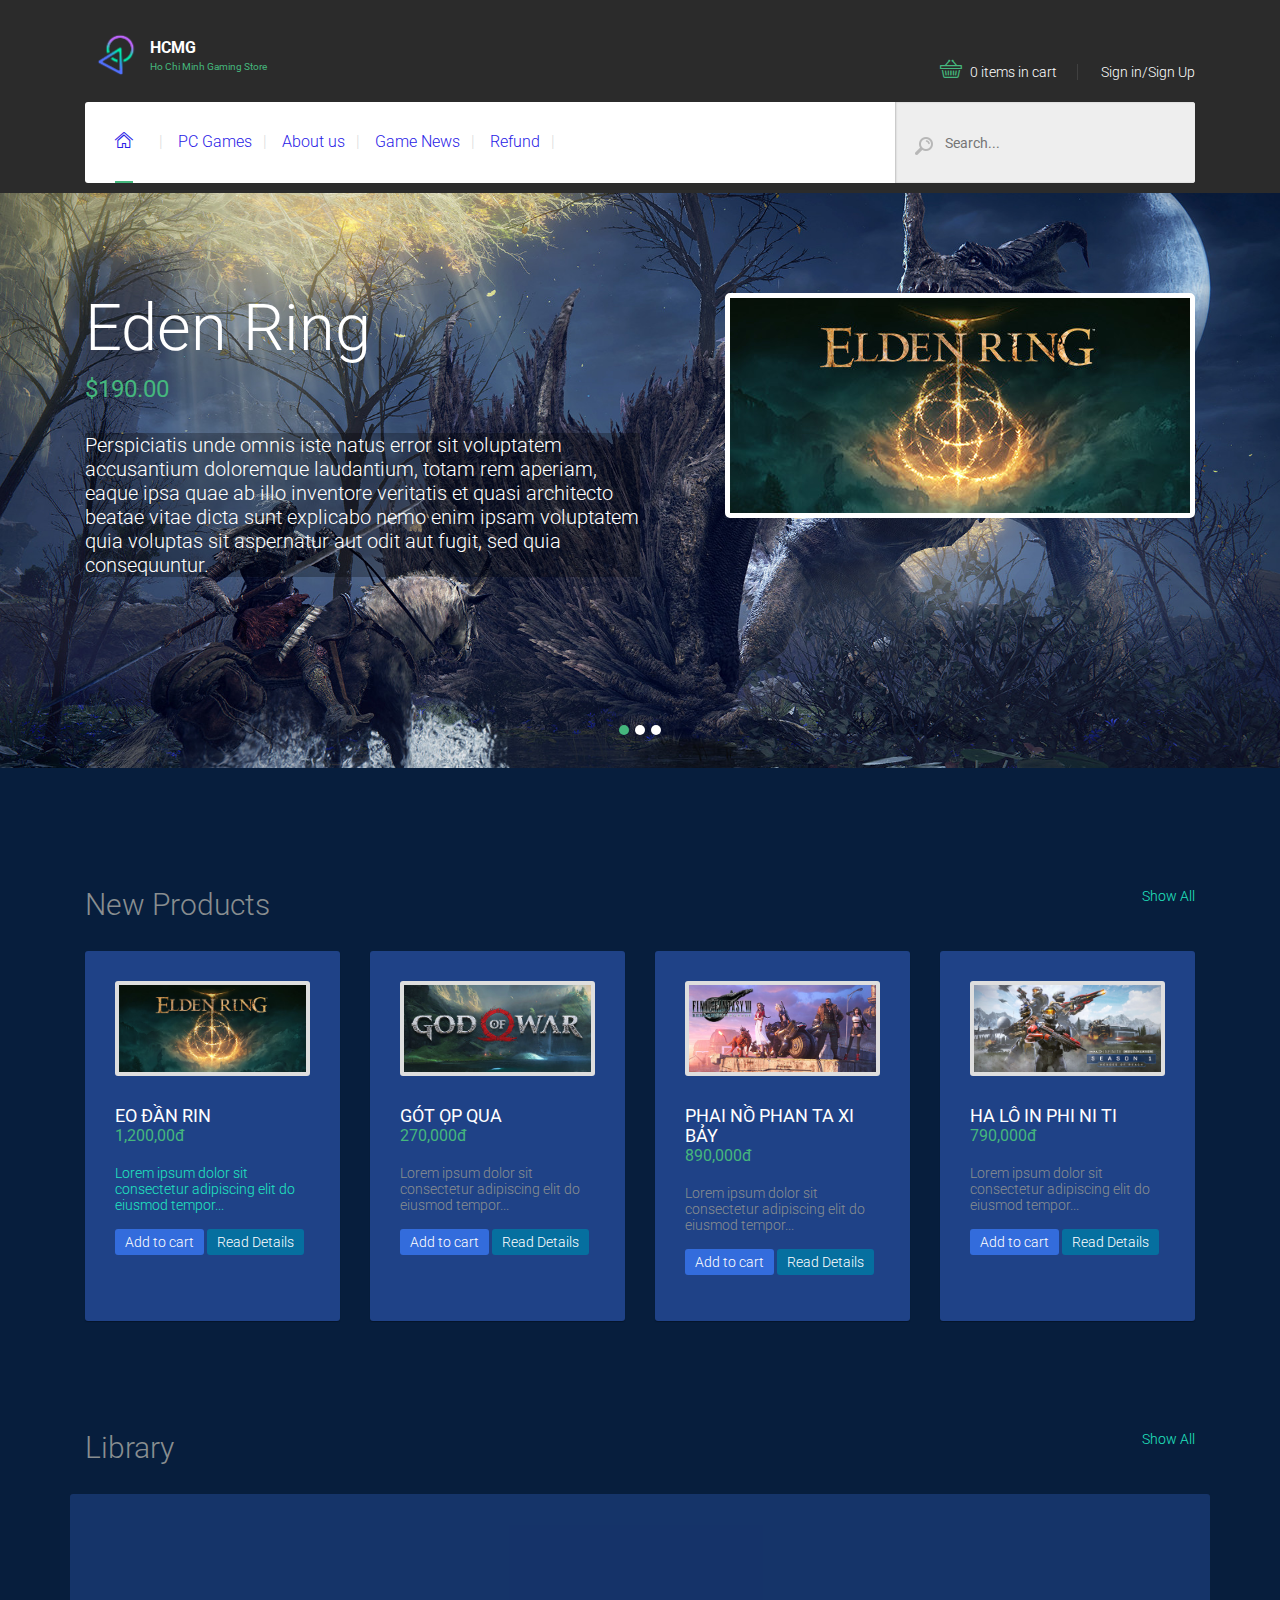
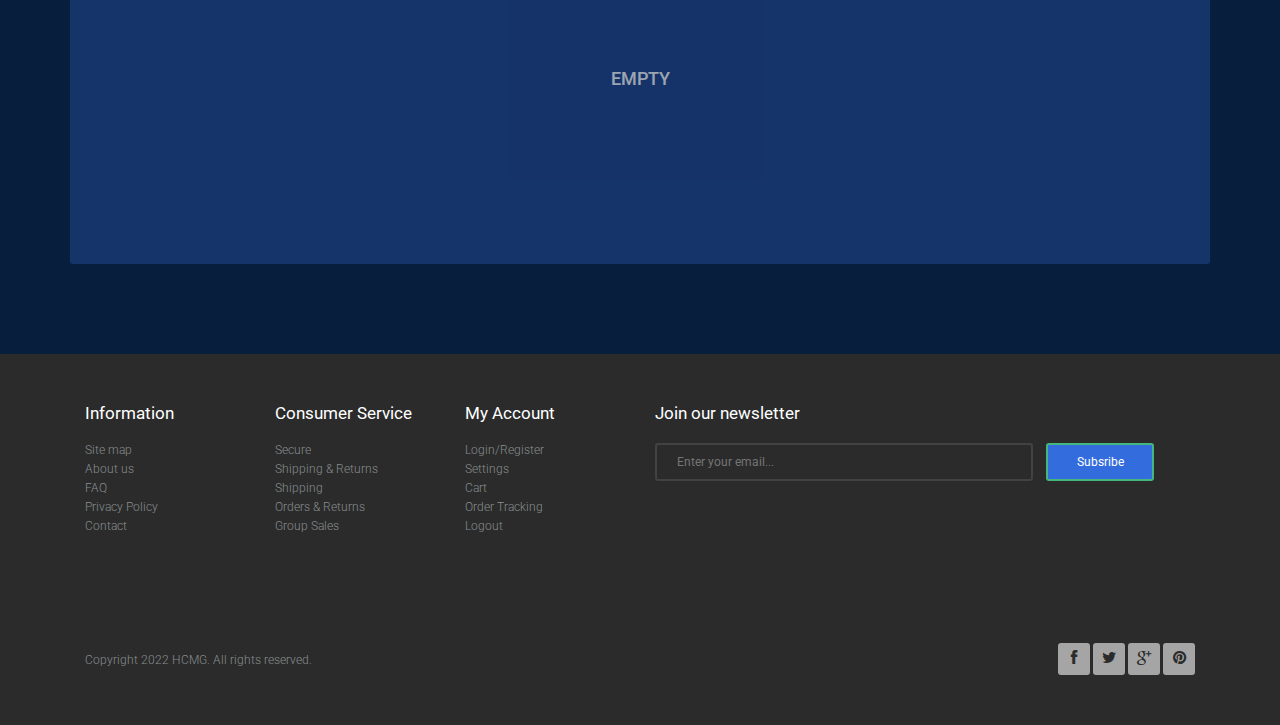
==== index_edited.html @ da3da8a5 "Change promotion to library in homepage" ====
<!DOCTYPE html>
<html lang="en">

<head>
	<meta charset="UTF-8">
	<meta http-equiv="X-UA-Compatible" content="IE=edge">
	<meta name="viewport" content="width=device-width, initial-scale=1.0,maximum-scale=1">

	<title>Home</title>

	<!-- Loading third party fonts -->
	<link href="http://fonts.googleapis.com/css?family=Roboto:100,300,400,700|" rel="stylesheet" type="text/css">
	<link href="fonts/font-awesome.min.css" rel="stylesheet" type="text/css">
	<link href="fonts/lineo-icon/style.css" rel="stylesheet" type="text/css">
	<!--===============================================================================================-->
		<link rel="stylesheet" type="text/css" href="vendor/bootstrap/css/bootstrap.min.css">

	<!-- Loading main css file -->
	<link rel="stylesheet" href="style.css">


	<!--[if lt IE 9]>
		<script src="js/ie-support/html5.js"></script>
		<script src="js/ie-support/respond.js"></script>
		<![endif]-->

</head>


<body class="slider-collapse" style="background-color: rgb(7, 30, 61);">

	<div id="site-content">
		<div class="site-header">
			<div class="container">
				<a href="index.html" id="branding">
					<img src="dummy/Logo.png" alt="" class="logo">
					<div class="logo-text">
						<h1 class="site-title">HCMG</h1>
						<small class="site-description">Ho Chi Minh Gaming Store</small>
					</div>
				</a> <!-- #branding -->

				<div class="right-section pull-right">
					<a href="cart.html" class="cart"><i class="icon-cart"></i> 0 items in cart</a>
					<a href="sign-in.html" class="login-button">Sign in/Sign Up</a>
				</div> <!-- .right-section -->

				<div class="main-navigation">
					<button class="toggle-menu"><i class="fa fa-bars"></i></button>
					<ul class="menu">
						<li class="menu-item home current-menu-item"><a href="index.html"><i class="icon-home"></i></a>
						</li>
						<li class="menu-item"><a href="products_1.html">PC Games</a></li>
						<li class="menu-item"><a href="products_1.html">About us</a></li>
						<li class="menu-item"><a href="products_1.html">Game News</a></li>
						<li class="menu-item"><a href="products_1.html">Refund</a></li>
					</ul> <!-- .menu -->
					<div class="search-form">
						<label><img src="images/icon-search.png"></label>
						<input type="text" placeholder="Search...">
					</div> <!-- .search-form -->

					<div class="mobile-navigation"></div> <!-- .mobile-navigation -->
				</div> <!-- .main-navigation -->
			</div> <!-- .container -->
		</div> <!-- .site-header -->


		<div class="home-slider">
			<ul class="slides">
				<li data-bg-image="dummy/game11.jpg">
					<div class="container">
						<div class="slide-content">
							<h2 class="slide-title">Eden Ring</h2>
							<small class="slide-subtitle">$190.00</small>

							<p style="font-size: 20px;">Perspiciatis unde omnis iste natus error sit voluptatem
								accusantium doloremque
								laudantium, totam rem aperiam, eaque ipsa quae ab illo inventore veritatis et quasi
								architecto beatae vitae dicta sunt explicabo nemo enim ipsam voluptatem quia voluptas
								sit aspernatur aut odit aut fugit, sed quia consequuntur.</p>
						</div>

						<img src="dummy/game10.jpg" class="slide-image">
					</div>
				</li>
				<li data-bg-image="dummy/game21.jpg">
					<div class="container">
						<div class="slide-content">
							<h2 class="slide-title">God of War
							</h2>
							<small class="slide-subtitle">$190.00</small>

							<p style="font-size: 20px;">Perspiciatis unde omnis iste natus error sit voluptatem
								accusantium doloremque
								laudantium, totam rem aperiam, eaque ipsa quae ab illo inventore veritatis et quasi
								architecto beatae vitae dicta sunt explicabo nemo enim ipsam voluptatem quia voluptas
								sit aspernatur aut odit aut fugit, sed quia consequuntur.</p>
						</div>

						<img src="dummy/game20.jpg" class="slide-image">
					</div>
				</li>
				<li data-bg-image="dummy/game32.jpg">
					<div class="container">
						<div class="slide-content">
							<h2 class="slide-title">Final Fantasy VII</h2>
							<small class="slide-subtitle">$190.00</small>

							<p style="font-size: 20px;">Perspiciatis unde omnis iste natus error sit voluptatem
								accusantium doloremque
								laudantium, totam rem aperiam, eaque ipsa quae ab illo inventore veritatis et quasi
								architecto beatae vitae dicta sunt explicabo nemo enim ipsam voluptatem quia voluptas
								sit aspernatur aut odit aut fugit, sed quia consequuntur.</p>
						</div>

						<img src="dummy/game30.jpg" class="slide-image">
					</div>
				</li>
			</ul> <!-- .slides -->
		</div> <!-- .home-slider -->

		<main class="main-content">
			<div class="container">
				<div class="page">
					<section>
						<header>
							<h2 class="section-title">New Products</h2>
							<a href="#" class="all">Show All</a>
						</header>

						<div class="product-list">
							<div class="product">
								<div class="inner-product">
									<div class="figure-image">
										<a href="single_01.html"><img src="dummy/game10.jpg" alt="Game 1"></a>
									</div>
									<h3 class="product-title"><a href="#">EO ĐẦN RIN
										</a></h3>
									<small class="price">1,200,00đ</small>
									<p style="color: #21e6c1">Lorem ipsum dolor sit consectetur adipiscing elit do
										eiusmod tempor...</p>
									<a href="cart.html" class="button">Add to cart</a>
									<a href="#" class="button muted">Read Details</a>
								</div>
							</div> <!-- .product -->

							<div class="product">
								<div class="inner-product">
									<div class="figure-image">
										<a href="single_01.html"><img src="dummy/game20.jpg" alt="Game 2"></a>
									</div>
									<h3 class="product-title"><a href="#">GÓT ỌP QUA
										</a></h3>
									<small class="price">270,000đ</small>
									<p>Lorem ipsum dolor sit consectetur adipiscing elit do eiusmod tempor...</p>
									<a href="cart.html" class="button">Add to cart</a>
									<a href="#" class="button muted">Read Details</a>
								</div>
							</div> <!-- .product -->

							<div class="product">
								<div class="inner-product">
									<div class="figure-image">
										<a href="single_01.html"><img src="dummy/game30.jpg" alt="Game 3"></a>
									</div>
									<h3 class="product-title"><a href="#">PHAI NỒ PHAN TA XI BẢY
										</a></h3>
									<small class="price">890,000đ</small>
									<p>Lorem ipsum dolor sit consectetur adipiscing elit do eiusmod tempor...</p>
									<a href="cart.html" class="button">Add to cart</a>
									<a href="#" class="button muted">Read Details</a>
								</div>
							</div> <!-- .product -->

							<div class="product">
								<div class="inner-product">
									<div class="figure-image">
										<a href="single_01.html"><img src="dummy/game40.jpg" alt="Game 4"></a>
									</div>
									<h3 class="product-title"><a href="#">HA LÔ IN PHI NI TI
										</a></h3>
									<small class="price">790,000đ</small>
									<p>Lorem ipsum dolor sit consectetur adipiscing elit do eiusmod tempor...</p>
									<a href="cart.html" class="button">Add to cart</a>
									<a href="#" class="button muted">Read Details</a>
								</div>
							</div> <!-- .product -->

						</div> <!-- .product-list -->

					</section>

					<section>
						<header>
							<h2 class="section-title">Library</h2>
							<a href="#" class="all">Show All</a>
						</header>

						<div class="product-list">
							<div id="lib_asGuest" class="hidden">
								<h3 class="noti">SIGN IN TO VIEW</h3>
							</div>
							<div id="empty_lib" class="visible">
								<h3 class="noti">EMPTY</h3>
							</div>
							<div id="lib_asUser" class="hidden">
								<div class="product">
									<div class="inner-product">
										<div class="figure-image">
											<a href="single_01.html"><img src="dummy/game50.jpg" alt="Game 1"></a>
										</div>
										<h3 class="product-title"><a href="#">Watch Dogs</a></h3>
										<small class="price">$19.00</small>
										<p>Lorem ipsum dolor sit consectetur adipiscing elit do eiusmod tempor...</p>
									</div>
								</div> <!-- .product -->


								<div class="product">
									<div class="inner-product">
										<div class="figure-image">
											<a href="single_01.html"><img src="dummy/game60.jpg" alt="Game 2"></a>
										</div>
										<h3 class="product-title"><a href="#">Mortal Kombat X</a></h3>
										<small class="price">$19.00</small>
										<p>Lorem ipsum dolor sit consectetur adipiscing elit do eiusmod tempor...</p>
									</div>
								</div> <!-- .product -->


								<div class="product">
									<div class="inner-product">
										<div class="figure-image">
											<a href="single_01.html"><img src="dummy/game70.jpg" alt="Game 3"></a>
										</div>
										<h3 class="product-title"><a href="#">Metal Gear Solid V</a></h3>
										<small class="price">$19.00</small>
										<p>Lorem ipsum dolor sit consectetur adipiscing elit do eiusmod tempor...</p>
									</div>
								</div> <!-- .product -->


								<div class="product">
									<div class="inner-product">
										<div class="figure-image">
											<a href="single_01.html"><img src="dummy/game80.jpg" alt="Game 4"></a>
										</div>
										<h3 class="product-title"><a href="#">Nascar '14</a></h3>
										<small class="price">$19.00</small>
										<p>Lorem ipsum dolor sit consectetur adipiscing elit do eiusmod tempor...</p>
									</div>
								</div> <!-- .product -->
							</div>
						</div> <!-- .product-list -->

					</section>
				</div>
			</div> <!-- .container -->
		</main> <!-- .main-content -->

		<div class="site-footer">
			<div class="container">
				<div class="row">
					<div class="col-md-2">
						<div class="widget">
							<h3 class="widget-title">Information</h3>
							<ul class="no-bullet">
								<li><a href="#">Site map</a></li>
								<li><a href="about-us.html">About us</a></li>
								<li><a href="#">FAQ</a></li>
								<li><a href="#">Privacy Policy</a></li>
								<li><a href="#">Contact</a></li>
							</ul>
						</div> <!-- .widget -->
					</div> <!-- column -->
					<div class="col-md-2">
						<div class="widget">
							<h3 class="widget-title">Consumer Service</h3>
							<ul class="no-bullet">
								<li><a href="#">Secure</a></li>
								<li><a href="#">Shipping &amp; Returns</a></li>
								<li><a href="#">Shipping</a></li>
								<li><a href="#">Orders &amp; Returns</a></li>
								<li><a href="#">Group Sales</a></li>
							</ul>
						</div> <!-- .widget -->
					</div> <!-- column -->
					<div class="col-md-2">
						<div class="widget">
							<h3 class="widget-title">My Account</h3>
							<ul class="no-bullet">
								<li><a href="#">Login/Register</a></li>
								<li><a href="#">Settings</a></li>
								<li><a href="#">Cart</a></li>
								<li><a href="#">Order Tracking</a></li>
								<li><a href="#">Logout</a></li>
							</ul>
						</div> <!-- .widget -->
					</div> <!-- column -->
					<div class="col-md-6">
						<div class="widget">
							<h3 class="widget-title">Join our newsletter</h3>
							<form action="#" class="newsletter-form">
								<input type="text" placeholder="Enter your email...">
								<input type="submit" value="Subsribe">
							</form>
						</div> <!-- .widget -->
					</div> <!-- column -->
				</div><!-- .row -->

				<div class="colophon">
					<div class="copy">Copyright 2022 HCMG. All rights reserved.</div>
					<div class="social-links square">
						<a href="#"><i class="fa fa-facebook"></i></a>
						<a href="#"><i class="fa fa-twitter"></i></a>
						<a href="#"><i class="fa fa-google-plus"></i></a>
						<a href="#"><i class="fa fa-pinterest"></i></a>
					</div> <!-- .social-links -->
				</div> <!-- .colophon -->
			</div> <!-- .container -->
		</div> <!-- .site-footer -->
	</div>

	<script src="js/jquery-1.11.1.min.js"></script>
	<script src="js/plugins.js"></script>
	<script src="js/app.js"></script>

</body>

</html>
---- fonts/lineo-icon/style.css ----
@font-face {
	font-family: 'icomoon';
	src:url('fonts/icomoon.eot?-vfo8zz');
	src:url('fonts/icomoon.eot?#iefix-vfo8zz') format('embedded-opentype'),
		url('fonts/icomoon.woff?-vfo8zz') format('woff'),
		url('fonts/icomoon.ttf?-vfo8zz') format('truetype'),
		url('fonts/icomoon.svg?-vfo8zz#icomoon') format('svg');
	font-weight: normal;
	font-style: normal;
}

[class^="icon-"], [class*=" icon-"] {
	font-family: 'icomoon';
	speak: none;
	font-style: normal;
	font-weight: normal;
	font-variant: normal;
	text-transform: none;
	line-height: 1;

	/* Better Font Rendering =========== */
	-webkit-font-smoothing: antialiased;
	-moz-osx-font-smoothing: grayscale;
}

.icon-sunshine:before {
	content: "\e65b";
}
.icon-man-globe:before {
	content: "\e67a";
}
.icon-pool:before {
	content: "\e68d";
}
.icon-trailer:before {
	content: "\e692";
}
.icon-man-time:before {
	content: "\e696";
}
.icon-knight:before {
	content: "\e697";
}
.icon-ice-cream:before {
	content: "\e698";
}
.icon-lemon-glass-2:before {
	content: "\e699";
}
.icon-kite:before {
	content: "\e69a";
}
.icon-maze:before {
	content: "\e69c";
}
.icon-search-building:before {
	content: "\e69d";
}
.icon-light-bulb:before {
	content: "\e69e";
}
.icon-lounge-chair:before {
	content: "\e69f";
}
.icon-handshake:before {
	content: "\e6a0";
}
.icon-fish:before {
	content: "\e6a2";
}
.icon-document-check:before {
	content: "\e6a3";
}
.icon-washing-machine:before {
	content: "\e6a4";
}
.icon-shopping-bags:before {
	content: "\e6a5";
}
.icon-luggage:before {
	content: "\e6a6";
}
.icon-mobile-check:before {
	content: "\e6a7";
}
.icon-man-expand:before {
	content: "\e6a8";
}
.icon-wifi:before {
	content: "\e6a9";
}
.icon-towel:before {
	content: "\e6aa";
}
.icon-desert:before {
	content: "\e6ab";
}
.icon-target:before {
	content: "\e6ac";
}
.icon-bar-chart-up:before {
	content: "\e6af";
}
.icon-sofa:before {
	content: "\e6b0";
}
.icon-morning-flight:before {
	content: "\e6b1";
}
.icon-bar-chart-down:before {
	content: "\e6b2";
}
.icon-man-circle:before {
	content: "\e6b3";
}
.icon-24-hours:before {
	content: "\e6b4";
}
.icon-phone:before {
	content: "\e6b5";
}
.icon-glasses:before {
	content: "\e6b6";
}
.icon-ideas:before {
	content: "\e6b7";
}
.icon-driving-sun:before {
	content: "\e6ba";
}
.icon-mind-gears:before {
	content: "\e6bb";
}
.icon-cart-trolley:before {
	content: "\e6bc";
}
.icon-cup-sun:before {
	content: "\e6bd";
}
.icon-globe:before {
	content: "\e6be";
}
.icon-sun:before {
	content: "\e6bf";
}
.icon-mind-idea:before {
	content: "\e6c0";
}
.icon-map:before {
	content: "\e6c1";
}
.icon-mind-question:before {
	content: "\e6c2";
}
.icon-mini-fan:before {
	content: "\e6c3";
}
.icon-man-structure:before {
	content: "\e6c4";
}
.icon-server-pencil:before {
	content: "\e6c5";
}
.icon-post-card:before {
	content: "\e6c6";
}
.icon-server-search:before {
	content: "\e6c7";
}
.icon-ball:before {
	content: "\e6c8";
}
.icon-peoples:before {
	content: "\e6c9";
}
.icon-team:before {
	content: "\e6ca";
}
.icon-server-add:before {
	content: "\e6cb";
}
.icon-duck:before {
	content: "\e6cc";
}
.icon-server-lock:before {
	content: "\e6cd";
}
.icon-minibus:before {
	content: "\e6ce";
}
.icon-pie-chart-screen:before {
	content: "\e6cf";
}
.icon-graph-up-screen:before {
	content: "\e6d0";
}
.icon-expand:before {
	content: "\e6d1";
}
.icon-tend:before {
	content: "\e6d2";
}
.icon-shrink:before {
	content: "\e6d3";
}
.icon-man-chart:before {
	content: "\e6d4";
}
.icon-arrow-target:before {
	content: "\e6d6";
}
.icon-hat:before {
	content: "\e6d7";
}
.icon-signal-tower:before {
	content: "\e6d8";
}
.icon-bag:before {
	content: "\e6d9";
}
.icon-download:before {
	content: "\e6da";
}
.icon-document-person:before {
	content: "\e6db";
}
.icon-upload:before {
	content: "\e6dc";
}
.icon-pyramid:before {
	content: "\e6dd";
}
.icon-sandal:before {
	content: "\e6de";
}
.icon-lock:before {
	content: "\e6df";
}
.icon-starfish:before {
	content: "\e6e0";
}
.icon-search-people:before {
	content: "\e6e1";
}
.icon-mini-island:before {
	content: "\e6e2";
}
.icon-strategy:before {
	content: "\e6e3";
}
.icon-unlock:before {
	content: "\e6e4";
}
.icon-flower:before {
	content: "\e6e5";
}
.icon-key:before {
	content: "\e6e6";
}
.icon-man-idea:before {
	content: "\e6e7";
}
.icon-clipboard-check:before {
	content: "\e6e8";
}
.icon-boat:before {
	content: "\e6e9";
}
.icon-customer-service:before {
	content: "\e6ea";
}
.icon-clamp:before {
	content: "\e6eb";
}
.icon-coconut-drink:before {
	content: "\e6ec";
}
.icon-glyph-246:before {
	content: "\e6ed";
}
.icon-anchor:before {
	content: "\e6ee";
}
.icon-box-search:before {
	content: "\e6ef";
}
.icon-box-time:before {
	content: "\e6f0";
}
.icon-boat-2:before {
	content: "\e6f1";
}
.icon-box-check:before {
	content: "\e6f2";
}
.icon-jetsky:before {
	content: "\e6f3";
}
.icon-recycle:before {
	content: "\e6f5";
}
.icon-broken-glass:before {
	content: "\e6f6";
}
.icon-shuttlecock:before {
	content: "\e6f7";
}
.icon-flight-calendar:before {
	content: "\e6f8";
}
.icon-flight-tickets:before {
	content: "\e6fa";
}
.icon-map-alt:before {
	content: "\e6fb";
}
.icon-crab:before {
	content: "\e6fc";
}
.icon-box-trolley:before {
	content: "\e6fd";
}
.icon-airboat:before {
	content: "\e6fe";
}
.icon-box:before {
	content: "\e6ff";
}
.icon-pant:before {
	content: "\e700";
}
.icon-send-receive:before {
	content: "\e702";
}
.icon-bikini:before {
	content: "\e703";
}
.icon-glyph-270:before {
	content: "\e704";
}
.icon-credit-card-lock:before {
	content: "\e600";
}
.icon-money-debit:before {
	content: "\e601";
}
.icon-like:before {
	content: "\e602";
}
.icon-credit-card-hand:before {
	content: "\e603";
}
.icon-beer:before {
	content: "\e604";
}
.icon-cake:before {
	content: "\e605";
}
.icon-iron:before {
	content: "\e606";
}
.icon-heartbeat:before {
	content: "\e607";
}
.icon-home:before {
	content: "\e608";
}
.icon-camera:before {
	content: "\e609";
}
.icon-camera-2:before {
	content: "\e60a";
}
.icon-qrcode:before {
	content: "\e60b";
}
.icon-cash-machine:before {
	content: "\e60c";
}
.icon-cards:before {
	content: "\e60d";
}
.icon-bell:before {
	content: "\e60e";
}
.icon-chair:before {
	content: "\e60f";
}
.icon-cup:before {
	content: "\e610";
}
.icon-heart-happy:before {
	content: "\e611";
}
.icon-flag:before {
	content: "\e612";
}
.icon-toaster:before {
	content: "\e613";
}
.icon-heart-sad:before {
	content: "\e614";
}
.icon-money-mind:before {
	content: "\e615";
}
.icon-cart:before {
	content: "\e616";
}
.icon-camera-3:before {
	content: "\e617";
}
.icon-dog:before {
	content: "\e618";
}
.icon-eggs:before {
	content: "\e619";
}
.icon-lemon-glass:before {
	content: "\e61a";
}
.icon-hour-glass:before {
	content: "\e61b";
}
.icon-tree-diagram:before {
	content: "\e61c";
}
.icon-hammer:before {
	content: "\e61d";
}
.icon-umbrella:before {
	content: "\e61e";
}
.icon-camcoder:before {
	content: "\e61f";
}
.icon-weigher:before {
	content: "\e620";
}
.icon-kettle:before {
	content: "\e621";
}
.icon-data-search:before {
	content: "\e622";
}
.icon-key-card:before {
	content: "\e623";
}
.icon-badge:before {
	content: "\e624";
}
.icon-hot-coffe:before {
	content: "\e625";
}
.icon-nurse:before {
	content: "\e626";
}
.icon-heart:before {
	content: "\e627";
}
.icon-diamond:before {
	content: "\e628";
}
.icon-taxi:before {
	content: "\e629";
}
.icon-heart-plus:before {
	content: "\e62a";
}
.icon-cart-button:before {
	content: "\e62b";
}
.icon-bear:before {
	content: "\e62c";
}
.icon-teapot:before {
	content: "\e62d";
}
.icon-hot-tea:before {
	content: "\e62e";
}
.icon-mail-send:before {
	content: "\e62f";
}
.icon-rx:before {
	content: "\e630";
}
.icon-polaroid:before {
	content: "\e631";
}
.icon-fan:before {
	content: "\e632";
}
.icon-stopwatch:before {
	content: "\e633";
}
.icon-heart-minus:before {
	content: "\e634";
}
.icon-walkman:before {
	content: "\e635";
}
.icon-piggybank:before {
	content: "\e636";
}
.icon-binocular:before {
	content: "\e637";
}
.icon-hotel:before {
	content: "\e638";
}
.icon-cup-2:before {
	content: "\e639";
}
.icon-bacon:before {
	content: "\e63a";
}
.icon-buffalo:before {
	content: "\e63b";
}
.icon-money-man:before {
	content: "\e63c";
}
.icon-film-roll:before {
	content: "\e63d";
}
.icon-pie-chart:before {
	content: "\e63e";
}
.icon-sale-tag:before {
	content: "\e63f";
}
.icon-plane:before {
	content: "\e640";
}
.icon-folder-plus:before {
	content: "\e641";
}
.icon-glass:before {
	content: "\e642";
}
.icon-chocolate:before {
	content: "\e643";
}
.icon-plus:before {
	content: "\e644";
}
.icon-thunder:before {
	content: "\e645";
}
.icon-speaker:before {
	content: "\e646";
}
.icon-graph-raise:before {
	content: "\e647";
}
.icon-gold:before {
	content: "\e648";
}
.icon-mic:before {
	content: "\e649";
}
.icon-price-tag:before {
	content: "\e64a";
}
.icon-food-serve:before {
	content: "\e64b";
}
.icon-wine-glass:before {
	content: "\e64c";
}
.icon-cupcake:before {
	content: "\e64d";
}
.icon-ribbon:before {
	content: "\e64e";
}
.icon-folder-minus:before {
	content: "\e64f";
}
.icon-open-label:before {
	content: "\e650";
}
.icon-film-strip:before {
	content: "\e651";
}
.icon-graph-decline:before {
	content: "\e652";
}
.icon-folder:before {
	content: "\e653";
}
.icon-calculator:before {
	content: "\e654";
}
.icon-park-sign:before {
	content: "\e655";
}
.icon-glass-2:before {
	content: "\e656";
}
.icon-phone-24:before {
	content: "\e657";
}
.icon-wheat:before {
	content: "\e658";
}
.icon-mute:before {
	content: "\e659";
}
.icon-glass-3:before {
	content: "\e65a";
}
.icon-cassete:before {
	content: "\e65c";
}
.icon-window:before {
	content: "\e65d";
}
.icon-money:before {
	content: "\e65e";
}
.icon-chef-hat:before {
	content: "\e65f";
}
.icon-drawer:before {
	content: "\e660";
}
.icon-oil-bottle:before {
	content: "\e661";
}
.icon-pill-ban:before {
	content: "\e662";
}
.icon-money-2:before {
	content: "\e663";
}
.icon-cpu:before {
	content: "\e664";
}
.icon-blog:before {
	content: "\e665";
}
.icon-wallet:before {
	content: "\e666";
}
.icon-fridge:before {
	content: "\e667";
}
.icon-money-phone:before {
	content: "\e668";
}
.icon-bank:before {
	content: "\e669";
}
.icon-watermelon:before {
	content: "\e66a";
}
.icon-ice-bucket:before {
	content: "\e66b";
}
.icon-bandage:before {
	content: "\e66c";
}
.icon-hanger:before {
	content: "\e66d";
}
.icon-leaf:before {
	content: "\e66e";
}
.icon-car:before {
	content: "\e66f";
}
.icon-money-globe:before {
	content: "\e670";
}
.icon-alarm:before {
	content: "\e671";
}
.icon-wine-glass-2:before {
	content: "\e672";
}
.icon-plant:before {
	content: "\e673";
}
.icon-projector-screen:before {
	content: "\e674";
}
.icon-chocolate-bar:before {
	content: "\e675";
}
.icon-phone-raise:before {
	content: "\e676";
}
.icon-compass:before {
	content: "\e677";
}
.icon-money-shield:before {
	content: "\e678";
}
.icon-headphone:before {
	content: "\e679";
}
.icon-gear:before {
	content: "\e67b";
}
.icon-luggage-trolley:before {
	content: "\e67c";
}
.icon-safes:before {
	content: "\e67d";
}
.icon-phone-call:before {
	content: "\e67e";
}
.icon-teapot-2:before {
	content: "\e67f";
}
.icon-honey-jar:before {
	content: "\e680";
}
.icon-clipboard:before {
	content: "\e681";
}
.icon-phone-plus:before {
	content: "\e682";
}
.icon-money-document:before {
	content: "\e683";
}
.icon-zoom-in:before {
	content: "\e684";
}
.icon-cut:before {
	content: "\e685";
}
.icon-debit-machine:before {
	content: "\e686";
}
.icon-shirt:before {
	content: "\e687";
}
.icon-bell-2:before {
	content: "\e688";
}
.icon-bowl:before {
	content: "\e689";
}
.icon-webcam:before {
	content: "\e68a";
}
.icon-wine:before {
	content: "\e68b";
}
.icon-water-drops:before {
	content: "\e68c";
}
.icon-abacus:before {
	content: "\e68e";
}
.icon-cheque:before {
	content: "\e68f";
}
.icon-elevator:before {
	content: "\e690";
}
.icon-glass-4:before {
	content: "\e691";
}
.icon-plane-globe:before {
	content: "\e693";
}
.icon-cheese:before {
	content: "\e694";
}
.icon-zoom-out:before {
	content: "\e695";
}
---- style.css ----
/*!
 * Project_Name: Themezy Ecommerce Video Game website template
 * Author: Themezy
 * Email: info@themezy.com
 * URL: http://themezy.com
 */
/*=========================================== 
 * Importing CSS Libraries
 *===========================================*/

.hidden {
  display: none !important;
}

.visible {
  display: block;
}

.slides {
  display: flex;
  align-items: center;
}

#lib_asGuest, #empty_lib{
  width: inherit;
  height: 370px;
  background-color: rgb(31, 66, 135);
  border-radius: 3px;
  display: flex;
  justify-content: center;
  align-items: center;
  opacity: 0.8;
}

#empty_lib{
  opacity: 0.6;
}

#empty_lib:hover{
  opacity: 1;
}

h3.noti{  
  font-size: 18px;
  font-size: 1.2857142857em;
  color: #ffffff;
  margin: 0;
  font-weight: 500 !important;
}


/*============================================
*/
article,
aside,
details,
figcaption,
figure,
footer,
header,
hgroup,
nav,
section,
summary {
  display: block;
}

audio,
canvas,
video {
  display: inline-block;
}

audio:not([controls]) {
  display: none;
  height: 0;
}

[hidden],
template {
  display: none;
}

html {
  background: #fff;
  color: #000;
  -webkit-text-size-adjust: 100%;
  -ms-text-size-adjust: 100%;
}

html,
button,
input,
select,
textarea {
  font-family: sans-serif;
}

body {
  margin: 0;
}

a {
  background: transparent;
}

a:focus {
  outline: thin dotted;
}

a:hover,
a:active {
  outline: 0;
}

h1 {
  font-size: 2em;
  margin: 0.67em 0;
}

h2 {
  font-size: 1.5em;
  margin: 0.83em 0;
}

h3 {
  font-size: 1.17em;
  margin: 1em 0;
}

h4 {
  font-size: 1em;
  margin: 1.33em 0;
}

h5 {
  font-size: 0.83em;
  margin: 1.67em 0;
}

h6 {
  font-size: 0.75em;
  margin: 2.33em 0;
}

abbr[title] {
  border-bottom: 1px dotted;
}

b,
strong {
  font-weight: bold;
}

dfn {
  font-style: italic;
}

mark {
  background: #ff0;
  color: #000;
}

code,
kbd,
pre,
samp {
  font-family: monospace, serif;
  font-size: 1em;
}

pre {
  white-space: pre;
  white-space: pre-wrap;
  word-wrap: break-word;
}

q {
  quotes: "\201C""\201D""\2018""\2019";
}

q:before,
q:after {
  content: '';
  content: none;
}

small {
  font-size: 80%;
}

sub,
sup {
  font-size: 75%;
  line-height: 0;
  position: relative;
  vertical-align: baseline;
}

sup {
  top: -0.5em;
}

sub {
  bottom: -0.25em;
}

img {
  border: 0;
}

svg:not(:root) {
  overflow: hidden;
}

figure {
  margin: 0;
}

fieldset {
  border: 1px solid #c0c0c0;
  margin: 0 2px;
  padding: 0.35em 0.625em 0.75em;
}

legend {
  border: 0;
  padding: 0;
  white-space: normal;
}

button,
input,
select,
textarea {
  font-family: inherit;
  font-size: 100%;
  margin: 0;
  vertical-align: baseline;
}

button,
input {
  line-height: normal;
}

button,
select {
  text-transform: none;
}

button,
html input[type="button"],
input[type="reset"],
input[type="submit"] {
  -webkit-appearance: button;
  cursor: pointer;
}

button[disabled],
input[disabled] {
  cursor: default;
}

input[type="checkbox"],
input[type="radio"] {
  -moz-box-sizing: border-box;
  box-sizing: border-box;
  padding: 0;
}

input[type="search"] {
  -webkit-appearance: textfield;
  -moz-box-sizing: content-box;
  box-sizing: content-box;
}

input[type="search"]::-webkit-search-cancel-button,
input[type="search"]::-webkit-search-decoration {
  -webkit-appearance: none;
}

button::-moz-focus-inner,
input::-moz-focus-inner {
  border: 0;
  padding: 0;
}

textarea {
  overflow: auto;
  vertical-align: top;
}

table {
  border-collapse: collapse;
  border-spacing: 0;
}

*,
*:before,
*:after {
  -moz-box-sizing: border-box;
  box-sizing: border-box;
}

/*
 * Global Styles
 */
body {
  background-color: #e9e9e9;
  color: #898e90;
  font-family: "Roboto", "Open Sans", sans-serif;
  font-size: 14px;
  font-weight: 300;
  line-height: normal;
}

h1,
h2,
h3,
h4,
h5,
h6 {
  font-weight: 700;
  margin: 0 0 20px;
}

hr {
  border: none;
  border-bottom: 1px solid #777;
}

ul,
ol {
  margin: 0;
  padding-left: 0;
}

a {
  text-decoration: none;
  color: #45b77d;
}

address {
  font-style: normal;
}

p {
  margin-top: 0;
}

form input,
form textarea,
form select {
  outline: none;
  border: 1px solid #424242;
  background-color: transparent;
  padding: 10px;
  border-radius: 3px;
}

form select {
  -webkit-appearance: none;
  -moz-appearance: none;
  appearance: none;
}

form textarea {
  resize: vertical;
}

/*
 * Reusable Components Style
 */
.button,
form input[type="submit"],
form button,
form input[type="reset"] {
  border: none;
  background: #336cdc;
  color: white;
  display: inline-block;
  padding: 10px;
  border-radius: 3px;
  -webkit-transition: .3s ease;
  transition: .3s ease;
}

.button.muted,
form input.muted[type="submit"],
form button.muted,
form input.muted[type="reset"] {
  background-color: #066f9f;
  color: #ffffff;
}

.button.muted:hover,
form input.muted[type="submit"]:hover,
form button.muted:hover,
form input.muted[type="reset"]:hover,
.button.muted:focus,
form input.muted[type="submit"]:focus,
form button.muted:focus,
form input.muted[type="reset"]:focus {
  background-color: #cccccc;
}

.button:hover,
form input[type="submit"]:hover,
form button:hover,
form input[type="reset"]:hover,
.button:focus,
form input[type="submit"]:focus,
form button:focus,
form input[type="reset"]:focus {
  background-color: #69c697;
}

.no-bullet {
  list-style-type: none;
}

.no-bullet li {
  margin-bottom: 5px;
}

.social-links a {
  display: inline-block;
}

.social-links strong {
  margin-right: 20px;
}

.social-links.square a {
  width: 32px;
  height: 32px;
  border-radius: 3px;
  background: #a5a5a5;
  color: #2b2b2b;
  text-align: center;
  font-size: 18px;
  font-size: 1.2857142857em;
  line-height: 1.8;
}

.social-links.square .facebook,
.social-links.square .twitter,
.social-links.square .google-plus,
.social-links.square .pinterest {
  color: white;
}

.social-links.square .facebook {
  background-color: #305891;
}

.social-links.square .twitter {
  background-color: #2ca8d2;
}

.social-links.square .google-plus {
  background-color: #d95232;
}

.social-links.square .pinterest {
  background-color: #cb2028;
}

.overlay {
  position: fixed;
  top: 0;
  left: 0;
  width: 100%;
  height: 100%;
  background: rgba(0, 0, 0, 0.5);
  z-index: 99999;
  display: none;
}

.popup {
  position: absolute;
  top: 0;
  visibility: hidden;
  opacity: 0;
  z-index: -1;
  width: 60%;
  background: white;
  border-radius: 3px;
  left: 0;
  right: 0;
  margin: 20% auto;
  padding: 30px;
  -webkit-transition: .3s ease;
  transition: .3s ease;
  -webkit-transform: translateY(-100px);
  -ms-transform: translateY(-100px);
  transform: translateY(-100px);
}

@media screen and (max-width: 640px) {
  .popup {
    width: 80%;
  }
}

@media screen and (max-width: 480px) {
  .popup {
    width: 90%;
  }
}

.popup.active {
  visibility: visible;
  opacity: 1;
  z-index: 999999;
  -webkit-transform: translateY(0);
  -ms-transform: translateY(0);
  transform: translateY(0);
}

.popup .close {
  width: 32px;
  height: 32px;
  background-color: #ddd;
  border-radius: 50%;
  position: absolute;
  top: -15px;
  right: -15px;
  color: #898e90;
  font-size: 18px;
  font-size: 1.2857142857em;
  text-align: center;
  line-height: 1.6;
}

.popup .section-title {
  font-size: 30px;
  font-size: 2.1428571429em;
  font-weight: 300;
}

.popup .col-md-6:first-child {
  border-right: 1px solid #e9e9e9;
}

.popup input {
  margin-bottom: 10px;
  border: 2px solid #ddd;
  display: block;
  width: 100%;
}

.popup input[type="submit"] {
  width: auto;
  float: right;
}

.filter-bar,
.pagination-bar {
  *zoom: 1;
  background-color: white;
  border-radius: 3px;
  padding: 20px 30px;
  margin: 30px 0;
  box-shadow: 0 1px 1px rgba(0, 0, 0, 0.3);
}

.filter-bar:after,
.pagination-bar:after {
  content: " ";
  clear: both;
  display: block;
  overflow: hidden;
  height: 0;
}

.filter-bar .filter,
.pagination-bar .filter {
  float: left;
}

.filter-bar .filter select,
.pagination-bar .filter select {
  margin: 0 5px;
  padding: 8px 50px 8px 8px;
  display: inline-block;
  border: none;
  -webkit-appearance: none;
  -moz-appearance: none;
  appearance: none;
  background: #e9e9e9 url(images/select.png) right center no-repeat;
}

.filter-bar .pagination,
.pagination-bar .pagination {
  float: right;
}

.filter-bar .pagination a,
.filter-bar .pagination span,
.pagination-bar .pagination a,
.pagination-bar .pagination span {
  text-align: center;
  width: 30px;
  height: 30px;
  line-height: 2;
  border-radius: 3px;
  display: inline-block;
  background-color: #e9e9e9;
  color: #898e90;
}

.filter-bar .pagination a.current,
.filter-bar .pagination span.current,
.pagination-bar .pagination a.current,
.pagination-bar .pagination span.current {
  background-color: #45b77d;
  color: white;
}

.feature {
  background: white;
  box-shadow: 0 1px 1px rgba(0, 0, 0, 0.2);
  border-radius: 3px;
  text-align: center;
  padding: 30px;
  margin-bottom: 30px;
}

.feature .feature-icon {
  font-size: 48px;
  font-size: 3.4285714286em;
  color: #45b77d;
  margin-bottom: 20px;
}

.feature .feature-title {
  color: #45b77d;
  font-size: 30px;
  font-size: 2.1428571429em;
  font-weight: 100;
}

/* IMAGE LIGHTBOX SELECTOR */
#imagelightbox {
  cursor: pointer;
  position: fixed;
  z-index: 10000;
  -ms-touch-action: none;
  touch-action: none;
  /* 50 */
  box-shadow: 0 0 3.125em rgba(0, 0, 0, 0.75);
  /* 50 */
}

/* ACTIVITY INDICATION */
#imagelightbox-loading,
#imagelightbox-loading div {
  border-radius: 50%;
}

#imagelightbox-loading {
  width: 2.5em;
  /* 40 */
  height: 2.5em;
  /* 40 */
  background-color: #444;
  background-color: rgba(0, 0, 0, 0.5);
  position: fixed;
  z-index: 10003;
  top: 50%;
  left: 50%;
  padding: 0.625em;
  /* 10 */
  margin: -1.25em 0 0 -1.25em;
  /* 20 */
  /* 40 */
  box-shadow: 0 0 2.5em rgba(0, 0, 0, 0.75);
  /* 40 */
}

#imagelightbox-loading div {
  width: 1.25em;
  /* 20 */
  height: 1.25em;
  /* 20 */
  background-color: #fff;
  -webkit-animation: imagelightbox-loading .5s ease infinite;
  animation: imagelightbox-loading .5s ease infinite;
}

@-webkit-keyframes imagelightbox-loading {
  from {
    opacity: .5;
    -webkit-transform: scale(0.75);
  }

  50% {
    opacity: 1;
    -webkit-transform: scale(1);
  }

  to {
    opacity: .5;
    -webkit-transform: scale(0.75);
  }
}

@keyframes imagelightbox-loading {
  from {
    opacity: .5;
    -webkit-transform: scale(0.75);
    transform: scale(0.75);
  }

  50% {
    opacity: 1;
    -webkit-transform: scale(1);
    transform: scale(1);
  }

  to {
    opacity: .5;
    -webkit-transform: scale(0.75);
    transform: scale(0.75);
  }
}

/* OVERLAY */
#imagelightbox-overlay {
  background-color: #fff;
  background-color: rgba(255, 255, 255, 0.9);
  position: fixed;
  z-index: 9998;
  top: 0;
  right: 0;
  bottom: 0;
  left: 0;
}

/* "CLOSE" BUTTON */
#imagelightbox-close {
  width: 2.5em;
  /* 40 */
  height: 2.5em;
  /* 40 */
  text-align: left;
  border: none;
  background-color: #666;
  border-radius: 50%;
  position: fixed;
  z-index: 10002;
  top: 2.5em;
  /* 40 */
  right: 2.5em;
  /* 40 */
  -webkit-transition: color .3s ease;
  transition: color .3s ease;
}

#imagelightbox-close:hover,
#imagelightbox-close:focus {
  background-color: #111;
}

#imagelightbox-close:before,
#imagelightbox-close:after {
  width: 2px;
  background-color: #fff;
  content: '';
  position: absolute;
  top: 20%;
  bottom: 20%;
  left: 50%;
  margin-left: -1px;
}

#imagelightbox-close:before {
  -webkit-transform: rotate(45deg);
  -ms-transform: rotate(45deg);
  transform: rotate(45deg);
}

#imagelightbox-close:after {
  -webkit-transform: rotate(-45deg);
  -ms-transform: rotate(-45deg);
  transform: rotate(-45deg);
}

/* CAPTION */
#imagelightbox-caption {
  text-align: center;
  color: #fff;
  background-color: #666;
  position: fixed;
  z-index: 10001;
  left: 0;
  right: 0;
  bottom: 0;
  padding: 0.625em;
  /* 10 */
}

/* NAVIGATION */
#imagelightbox-nav {
  background-color: #444;
  background-color: rgba(0, 0, 0, 0.5);
  border-radius: 20px;
  position: fixed;
  z-index: 10001;
  left: 50%;
  bottom: 3.75em;
  /* 60 */
  padding: 0.313em;
  /* 5 */
  -webkit-transform: translateX(-50%);
  -ms-transform: translateX(-50%);
  transform: translateX(-50%);
}

#imagelightbox-nav button {
  width: 1em;
  /* 20 */
  height: 1em;
  /* 20 */
  background-color: transparent;
  border: 1px solid #fff;
  border-radius: 50%;
  display: inline-block;
  margin: 0 0.313em;
  /* 5 */
}

#imagelightbox-nav button.active {
  background-color: #fff;
}

/* ARROWS */
.imagelightbox-arrow {
  width: 3.75em;
  /* 60 */
  height: 7.5em;
  /* 120 */
  background-color: #444;
  background-color: rgba(0, 0, 0, 0.5);
  vertical-align: middle;
  display: none;
  position: fixed;
  z-index: 10001;
  top: 50%;
  margin-top: -3.75em;
  /* 60 */
  border: none;
}

.imagelightbox-arrow:hover,
.imagelightbox-arrow:focus {
  background-color: #666;
  background-color: rgba(0, 0, 0, 0.75);
}

.imagelightbox-arrow:active {
  background-color: #111;
}

.imagelightbox-arrow-left {
  left: 2.5em;
  /* 40 */
}

.imagelightbox-arrow-right {
  right: 2.5em;
  /* 40 */
}

.imagelightbox-arrow:before {
  width: 0;
  height: 0;
  border: 1em solid transparent;
  content: '';
  display: inline-block;
  margin-bottom: -0.125em;
  /* 2 */
}

.imagelightbox-arrow-left:before {
  border-left: none;
  border-right-color: #fff;
  margin-left: -0.313em;
  /* 5 */
}

.imagelightbox-arrow-right:before {
  border-right: none;
  border-left-color: #fff;
  margin-right: -0.313em;
  /* 5 */
}

#imagelightbox-loading,
#imagelightbox-overlay,
#imagelightbox-close,
#imagelightbox-caption,
#imagelightbox-nav,
.imagelightbox-arrow {
  -webkit-animation: fade-in .25s linear;
  animation: fade-in .25s linear;
}

@-webkit-keyframes fade-in {
  from {
    opacity: 0;
  }

  to {
    opacity: 1;
  }
}

@keyframes fade-in {
  from {
    opacity: 0;
  }

  to {
    opacity: 1;
  }
}

@media only screen and (max-width: 41.25em) {
  #container {
    width: 100%;
  }

  #imagelightbox-close {
    top: 1.25em;
    /* 20 */
    right: 1.25em;
    /* 20 */
  }

  #imagelightbox-nav {
    bottom: 1.25em;
    /* 20 */
  }

  .imagelightbox-arrow {
    width: 2.5em;
    /* 40 */
    height: 3.75em;
    /* 60 */
    margin-top: -2.75em;
    /* 30 */
  }

  .imagelightbox-arrow-left {
    left: 1.25em;
    /* 20 */
  }

  .imagelightbox-arrow-right {
    right: 1.25em;
    /* 20 */
  }
}

@media only screen and (max-width: 20em) {
  .imagelightbox-arrow-left {
    left: 0;
  }

  .imagelightbox-arrow-right {
    right: 0;
  }
}

.container {
  margin-right: auto;
  margin-left: auto;
  padding-left: 15px;
  padding-right: 15px;
  *zoom: 1;
}

.container:after {
  content: " ";
  clear: both;
  display: block;
  overflow: hidden;
  height: 0;
}

@media (min-width: 768px) {
  .container {
    width: 750px;
  }
}

@media (min-width: 992px) {
  .container {
    width: 970px;
  }
}

@media (min-width: 1200px) {
  .container {
    width: 1170px;
  }
}

.container-fluid {
  margin-right: auto;
  margin-left: auto;
  padding-left: 15px;
  padding-right: 15px;
  *zoom: 1;
}

.container-fluid:after {
  content: " ";
  clear: both;
  display: block;
  overflow: hidden;
  height: 0;
}

.row {
  margin-left: -15px;
  margin-right: -15px;
  *zoom: 1;
}

.row:after {
  content: " ";
  clear: both;
  display: block;
  overflow: hidden;
  height: 0;
}

.col-xs-1,
.col-sm-1,
.col-md-1,
.col-lg-1,
.col-xs-2,
.col-sm-2,
.col-md-2,
.col-lg-2,
.col-xs-3,
.col-sm-3,
.col-md-3,
.col-lg-3,
.col-xs-4,
.col-sm-4,
.col-md-4,
.col-lg-4,
.col-xs-5,
.col-sm-5,
.col-md-5,
.col-lg-5,
.col-xs-6,
.col-sm-6,
.col-md-6,
.col-lg-6,
.col-xs-7,
.col-sm-7,
.col-md-7,
.col-lg-7,
.col-xs-8,
.col-sm-8,
.col-md-8,
.col-lg-8,
.col-xs-9,
.col-sm-9,
.col-md-9,
.col-lg-9,
.col-xs-10,
.col-sm-10,
.col-md-10,
.col-lg-10,
.col-xs-11,
.col-sm-11,
.col-md-11,
.col-lg-11,
.col-xs-12,
.col-sm-12,
.col-md-12,
.col-lg-12 {
  position: relative;
  min-height: 1px;
  padding-left: 15px;
  padding-right: 15px;
}

.col-xs-1,
.col-xs-2,
.col-xs-3,
.col-xs-4,
.col-xs-5,
.col-xs-6,
.col-xs-7,
.col-xs-8,
.col-xs-9,
.col-xs-10,
.col-xs-11,
.col-xs-12 {
  float: left;
}

.col-xs-1 {
  width: 8.3333333333%;
}

.col-xs-2 {
  width: 16.6666666667%;
}

.col-xs-3 {
  width: 25%;
}

.col-xs-4 {
  width: 33.3333333333%;
}

.col-xs-5 {
  width: 41.6666666667%;
}

.col-xs-6 {
  width: 50%;
}

.col-xs-7 {
  width: 58.3333333333%;
}

.col-xs-8 {
  width: 66.6666666667%;
}

.col-xs-9 {
  width: 75%;
}

.col-xs-10 {
  width: 83.3333333333%;
}

.col-xs-11 {
  width: 91.6666666667%;
}

.col-xs-12 {
  width: 100%;
}

.col-xs-pull-0 {
  right: auto;
}

.col-xs-pull-1 {
  right: 8.3333333333%;
}

.col-xs-pull-2 {
  right: 16.6666666667%;
}

.col-xs-pull-3 {
  right: 25%;
}

.col-xs-pull-4 {
  right: 33.3333333333%;
}

.col-xs-pull-5 {
  right: 41.6666666667%;
}

.col-xs-pull-6 {
  right: 50%;
}

.col-xs-pull-7 {
  right: 58.3333333333%;
}

.col-xs-pull-8 {
  right: 66.6666666667%;
}

.col-xs-pull-9 {
  right: 75%;
}

.col-xs-pull-10 {
  right: 83.3333333333%;
}

.col-xs-pull-11 {
  right: 91.6666666667%;
}

.col-xs-pull-12 {
  right: 100%;
}

.col-xs-push-0 {
  left: auto;
}

.col-xs-push-1 {
  left: 8.3333333333%;
}

.col-xs-push-2 {
  left: 16.6666666667%;
}

.col-xs-push-3 {
  left: 25%;
}

.col-xs-push-4 {
  left: 33.3333333333%;
}

.col-xs-push-5 {
  left: 41.6666666667%;
}

.col-xs-push-6 {
  left: 50%;
}

.col-xs-push-7 {
  left: 58.3333333333%;
}

.col-xs-push-8 {
  left: 66.6666666667%;
}

.col-xs-push-9 {
  left: 75%;
}

.col-xs-push-10 {
  left: 83.3333333333%;
}

.col-xs-push-11 {
  left: 91.6666666667%;
}

.col-xs-push-12 {
  left: 100%;
}

.col-xs-offset-0 {
  margin-left: 0%;
}

.col-xs-offset-1 {
  margin-left: 8.3333333333%;
}

.col-xs-offset-2 {
  margin-left: 16.6666666667%;
}

.col-xs-offset-3 {
  margin-left: 25%;
}

.col-xs-offset-4 {
  margin-left: 33.3333333333%;
}

.col-xs-offset-5 {
  margin-left: 41.6666666667%;
}

.col-xs-offset-6 {
  margin-left: 50%;
}

.col-xs-offset-7 {
  margin-left: 58.3333333333%;
}

.col-xs-offset-8 {
  margin-left: 66.6666666667%;
}

.col-xs-offset-9 {
  margin-left: 75%;
}

.col-xs-offset-10 {
  margin-left: 83.3333333333%;
}

.col-xs-offset-11 {
  margin-left: 91.6666666667%;
}

.col-xs-offset-12 {
  margin-left: 100%;
}

@media (min-width: 768px) {

  .col-sm-1,
  .col-sm-2,
  .col-sm-3,
  .col-sm-4,
  .col-sm-5,
  .col-sm-6,
  .col-sm-7,
  .col-sm-8,
  .col-sm-9,
  .col-sm-10,
  .col-sm-11,
  .col-sm-12 {
    float: left;
  }

  .col-sm-1 {
    width: 8.3333333333%;
  }

  .col-sm-2 {
    width: 16.6666666667%;
  }

  .col-sm-3 {
    width: 25%;
  }

  .col-sm-4 {
    width: 33.3333333333%;
  }

  .col-sm-5 {
    width: 41.6666666667%;
  }

  .col-sm-6 {
    width: 50%;
  }

  .col-sm-7 {
    width: 58.3333333333%;
  }

  .col-sm-8 {
    width: 66.6666666667%;
  }

  .col-sm-9 {
    width: 75%;
  }

  .col-sm-10 {
    width: 83.3333333333%;
  }

  .col-sm-11 {
    width: 91.6666666667%;
  }

  .col-sm-12 {
    width: 100%;
  }

  .col-sm-pull-0 {
    right: auto;
  }

  .col-sm-pull-1 {
    right: 8.3333333333%;
  }

  .col-sm-pull-2 {
    right: 16.6666666667%;
  }

  .col-sm-pull-3 {
    right: 25%;
  }

  .col-sm-pull-4 {
    right: 33.3333333333%;
  }

  .col-sm-pull-5 {
    right: 41.6666666667%;
  }

  .col-sm-pull-6 {
    right: 50%;
  }

  .col-sm-pull-7 {
    right: 58.3333333333%;
  }

  .col-sm-pull-8 {
    right: 66.6666666667%;
  }

  .col-sm-pull-9 {
    right: 75%;
  }

  .col-sm-pull-10 {
    right: 83.3333333333%;
  }

  .col-sm-pull-11 {
    right: 91.6666666667%;
  }

  .col-sm-pull-12 {
    right: 100%;
  }

  .col-sm-push-0 {
    left: auto;
  }

  .col-sm-push-1 {
    left: 8.3333333333%;
  }

  .col-sm-push-2 {
    left: 16.6666666667%;
  }

  .col-sm-push-3 {
    left: 25%;
  }

  .col-sm-push-4 {
    left: 33.3333333333%;
  }

  .col-sm-push-5 {
    left: 41.6666666667%;
  }

  .col-sm-push-6 {
    left: 50%;
  }

  .col-sm-push-7 {
    left: 58.3333333333%;
  }

  .col-sm-push-8 {
    left: 66.6666666667%;
  }

  .col-sm-push-9 {
    left: 75%;
  }

  .col-sm-push-10 {
    left: 83.3333333333%;
  }

  .col-sm-push-11 {
    left: 91.6666666667%;
  }

  .col-sm-push-12 {
    left: 100%;
  }

  .col-sm-offset-0 {
    margin-left: 0%;
  }

  .col-sm-offset-1 {
    margin-left: 8.3333333333%;
  }

  .col-sm-offset-2 {
    margin-left: 16.6666666667%;
  }

  .col-sm-offset-3 {
    margin-left: 25%;
  }

  .col-sm-offset-4 {
    margin-left: 33.3333333333%;
  }

  .col-sm-offset-5 {
    margin-left: 41.6666666667%;
  }

  .col-sm-offset-6 {
    margin-left: 50%;
  }

  .col-sm-offset-7 {
    margin-left: 58.3333333333%;
  }

  .col-sm-offset-8 {
    margin-left: 66.6666666667%;
  }

  .col-sm-offset-9 {
    margin-left: 75%;
  }

  .col-sm-offset-10 {
    margin-left: 83.3333333333%;
  }

  .col-sm-offset-11 {
    margin-left: 91.6666666667%;
  }

  .col-sm-offset-12 {
    margin-left: 100%;
  }
}

@media (min-width: 992px) {

  .col-md-1,
  .col-md-2,
  .col-md-3,
  .col-md-4,
  .col-md-5,
  .col-md-6,
  .col-md-7,
  .col-md-8,
  .col-md-9,
  .col-md-10,
  .col-md-11,
  .col-md-12 {
    float: left;
  }

  .col-md-1 {
    width: 8.3333333333%;
  }

  .col-md-2 {
    width: 16.6666666667%;
  }

  .col-md-3 {
    width: 25%;
  }

  .col-md-4 {
    width: 33.3333333333%;
  }

  .col-md-5 {
    width: 41.6666666667%;
  }

  .col-md-6 {
    width: 50%;
  }

  .col-md-7 {
    width: 58.3333333333%;
  }

  .col-md-8 {
    width: 66.6666666667%;
  }

  .col-md-9 {
    width: 75%;
  }

  .col-md-10 {
    width: 83.3333333333%;
  }

  .col-md-11 {
    width: 91.6666666667%;
  }

  .col-md-12 {
    width: 100%;
  }

  .col-md-pull-0 {
    right: auto;
  }

  .col-md-pull-1 {
    right: 8.3333333333%;
  }

  .col-md-pull-2 {
    right: 16.6666666667%;
  }

  .col-md-pull-3 {
    right: 25%;
  }

  .col-md-pull-4 {
    right: 33.3333333333%;
  }

  .col-md-pull-5 {
    right: 41.6666666667%;
  }

  .col-md-pull-6 {
    right: 50%;
  }

  .col-md-pull-7 {
    right: 58.3333333333%;
  }

  .col-md-pull-8 {
    right: 66.6666666667%;
  }

  .col-md-pull-9 {
    right: 75%;
  }

  .col-md-pull-10 {
    right: 83.3333333333%;
  }

  .col-md-pull-11 {
    right: 91.6666666667%;
  }

  .col-md-pull-12 {
    right: 100%;
  }

  .col-md-push-0 {
    left: auto;
  }

  .col-md-push-1 {
    left: 8.3333333333%;
  }

  .col-md-push-2 {
    left: 16.6666666667%;
  }

  .col-md-push-3 {
    left: 25%;
  }

  .col-md-push-4 {
    left: 33.3333333333%;
  }

  .col-md-push-5 {
    left: 41.6666666667%;
  }

  .col-md-push-6 {
    left: 50%;
  }

  .col-md-push-7 {
    left: 58.3333333333%;
  }

  .col-md-push-8 {
    left: 66.6666666667%;
  }

  .col-md-push-9 {
    left: 75%;
  }

  .col-md-push-10 {
    left: 83.3333333333%;
  }

  .col-md-push-11 {
    left: 91.6666666667%;
  }

  .col-md-push-12 {
    left: 100%;
  }

  .col-md-offset-0 {
    margin-left: 0%;
  }

  .col-md-offset-1 {
    margin-left: 8.3333333333%;
  }

  .col-md-offset-2 {
    margin-left: 16.6666666667%;
  }

  .col-md-offset-3 {
    margin-left: 25%;
  }

  .col-md-offset-4 {
    margin-left: 33.3333333333%;
  }

  .col-md-offset-5 {
    margin-left: 41.6666666667%;
  }

  .col-md-offset-6 {
    margin-left: 50%;
  }

  .col-md-offset-7 {
    margin-left: 58.3333333333%;
  }

  .col-md-offset-8 {
    margin-left: 66.6666666667%;
  }

  .col-md-offset-9 {
    margin-left: 75%;
  }

  .col-md-offset-10 {
    margin-left: 83.3333333333%;
  }

  .col-md-offset-11 {
    margin-left: 91.6666666667%;
  }

  .col-md-offset-12 {
    margin-left: 100%;
  }
}

@media (min-width: 1200px) {

  .col-lg-1,
  .col-lg-2,
  .col-lg-3,
  .col-lg-4,
  .col-lg-5,
  .col-lg-6,
  .col-lg-7,
  .col-lg-8,
  .col-lg-9,
  .col-lg-10,
  .col-lg-11,
  .col-lg-12 {
    float: left;
  }

  .col-lg-1 {
    width: 8.3333333333%;
  }

  .col-lg-2 {
    width: 16.6666666667%;
  }

  .col-lg-3 {
    width: 25%;
  }

  .col-lg-4 {
    width: 33.3333333333%;
  }

  .col-lg-5 {
    width: 41.6666666667%;
  }

  .col-lg-6 {
    width: 50%;
  }

  .col-lg-7 {
    width: 58.3333333333%;
  }

  .col-lg-8 {
    width: 66.6666666667%;
  }

  .col-lg-9 {
    width: 75%;
  }

  .col-lg-10 {
    width: 83.3333333333%;
  }

  .col-lg-11 {
    width: 91.6666666667%;
  }

  .col-lg-12 {
    width: 100%;
  }

  .col-lg-pull-0 {
    right: auto;
  }

  .col-lg-pull-1 {
    right: 8.3333333333%;
  }

  .col-lg-pull-2 {
    right: 16.6666666667%;
  }

  .col-lg-pull-3 {
    right: 25%;
  }

  .col-lg-pull-4 {
    right: 33.3333333333%;
  }

  .col-lg-pull-5 {
    right: 41.6666666667%;
  }

  .col-lg-pull-6 {
    right: 50%;
  }

  .col-lg-pull-7 {
    right: 58.3333333333%;
  }

  .col-lg-pull-8 {
    right: 66.6666666667%;
  }

  .col-lg-pull-9 {
    right: 75%;
  }

  .col-lg-pull-10 {
    right: 83.3333333333%;
  }

  .col-lg-pull-11 {
    right: 91.6666666667%;
  }

  .col-lg-pull-12 {
    right: 100%;
  }

  .col-lg-push-0 {
    left: auto;
  }

  .col-lg-push-1 {
    left: 8.3333333333%;
  }

  .col-lg-push-2 {
    left: 16.6666666667%;
  }

  .col-lg-push-3 {
    left: 25%;
  }

  .col-lg-push-4 {
    left: 33.3333333333%;
  }

  .col-lg-push-5 {
    left: 41.6666666667%;
  }

  .col-lg-push-6 {
    left: 50%;
  }

  .col-lg-push-7 {
    left: 58.3333333333%;
  }

  .col-lg-push-8 {
    left: 66.6666666667%;
  }

  .col-lg-push-9 {
    left: 75%;
  }

  .col-lg-push-10 {
    left: 83.3333333333%;
  }

  .col-lg-push-11 {
    left: 91.6666666667%;
  }

  .col-lg-push-12 {
    left: 100%;
  }

  .col-lg-offset-0 {
    margin-left: 0%;
  }

  .col-lg-offset-1 {
    margin-left: 8.3333333333%;
  }

  .col-lg-offset-2 {
    margin-left: 16.6666666667%;
  }

  .col-lg-offset-3 {
    margin-left: 25%;
  }

  .col-lg-offset-4 {
    margin-left: 33.3333333333%;
  }

  .col-lg-offset-5 {
    margin-left: 41.6666666667%;
  }

  .col-lg-offset-6 {
    margin-left: 50%;
  }

  .col-lg-offset-7 {
    margin-left: 58.3333333333%;
  }

  .col-lg-offset-8 {
    margin-left: 66.6666666667%;
  }

  .col-lg-offset-9 {
    margin-left: 75%;
  }

  .col-lg-offset-10 {
    margin-left: 83.3333333333%;
  }

  .col-lg-offset-11 {
    margin-left: 91.6666666667%;
  }

  .col-lg-offset-12 {
    margin-left: 100%;
  }
}

@-ms-viewport {
  width: device-width;
}

.visible-xs,
.visible-sm,
.visible-md,
.visible-lg {
  display: none !important;
}

.visible-xs-block,
.visible-xs-inline,
.visible-xs-inline-block,
.visible-sm-block,
.visible-sm-inline,
.visible-sm-inline-block,
.visible-md-block,
.visible-md-inline,
.visible-md-inline-block,
.visible-lg-block,
.visible-lg-inline,
.visible-lg-inline-block {
  display: none !important;
}

@media (max-width: 767px) {
  .visible-xs {
    display: block !important;
  }

  table.visible-xs {
    display: table;
  }

  tr.visible-xs {
    display: table-row !important;
  }

  th.visible-xs,
  td.visible-xs {
    display: table-cell !important;
  }
}

@media (max-width: 767px) {
  .visible-xs-block {
    display: block !important;
  }
}

@media (max-width: 767px) {
  .visible-xs-inline {
    display: inline !important;
  }
}

@media (max-width: 767px) {
  .visible-xs-inline-block {
    display: inline-block !important;
  }
}

@media (min-width: 768px) and (max-width: 991px) {
  .visible-sm {
    display: block !important;
  }

  table.visible-sm {
    display: table;
  }

  tr.visible-sm {
    display: table-row !important;
  }

  th.visible-sm,
  td.visible-sm {
    display: table-cell !important;
  }
}

@media (min-width: 768px) and (max-width: 991px) {
  .visible-sm-block {
    display: block !important;
  }
}

@media (min-width: 768px) and (max-width: 991px) {
  .visible-sm-inline {
    display: inline !important;
  }
}

@media (min-width: 768px) and (max-width: 991px) {
  .visible-sm-inline-block {
    display: inline-block !important;
  }
}

@media (min-width: 992px) and (max-width: 1199px) {
  .visible-md {
    display: block !important;
  }

  table.visible-md {
    display: table;
  }

  tr.visible-md {
    display: table-row !important;
  }

  th.visible-md,
  td.visible-md {
    display: table-cell !important;
  }
}

@media (min-width: 992px) and (max-width: 1199px) {
  .visible-md-block {
    display: block !important;
  }
}

@media (min-width: 992px) and (max-width: 1199px) {
  .visible-md-inline {
    display: inline !important;
  }
}

@media (min-width: 992px) and (max-width: 1199px) {
  .visible-md-inline-block {
    display: inline-block !important;
  }
}

@media (min-width: 1200px) {
  .visible-lg {
    display: block !important;
  }

  table.visible-lg {
    display: table;
  }

  tr.visible-lg {
    display: table-row !important;
  }

  th.visible-lg,
  td.visible-lg {
    display: table-cell !important;
  }
}

@media (min-width: 1200px) {
  .visible-lg-block {
    display: block !important;
  }
}

@media (min-width: 1200px) {
  .visible-lg-inline {
    display: inline !important;
  }
}

@media (min-width: 1200px) {
  .visible-lg-inline-block {
    display: inline-block !important;
  }
}

@media (max-width: 767px) {
  .hidden-xs {
    display: none !important;
  }
}

@media (min-width: 768px) and (max-width: 991px) {
  .hidden-sm {
    display: none !important;
  }
}

@media (min-width: 992px) and (max-width: 1199px) {
  .hidden-md {
    display: none !important;
  }
}

@media (min-width: 1200px) {
  .hidden-lg {
    display: none !important;
  }
}

.visible-print {
  display: none !important;
}

@media print {
  .visible-print {
    display: block !important;
  }

  table.visible-print {
    display: table;
  }

  tr.visible-print {
    display: table-row !important;
  }

  th.visible-print,
  td.visible-print {
    display: table-cell !important;
  }
}

.visible-print-block {
  display: none !important;
}

@media print {
  .visible-print-block {
    display: block !important;
  }
}

.visible-print-inline {
  display: none !important;
}

@media print {
  .visible-print-inline {
    display: inline !important;
  }
}

.visible-print-inline-block {
  display: none !important;
}

@media print {
  .visible-print-inline-block {
    display: inline-block !important;
  }
}

@media print {
  .hidden-print {
    display: none !important;
  }
}

/*
 * Header Styles
 */
.site-header {
  background-color: #2b2b2b;
  position: relative;
}

.site-header>.container {
  *zoom: 1;
  position: relative;
  padding: 20px 15px 0;
}

.site-header>.container:after {
  content: " ";
  clear: both;
  display: block;
  overflow: hidden;
  height: 0;
}

.site-header .cart {
  border-right: 1px solid rgba(255, 255, 255, 0.1);
  padding-right: 20px;
  -webkit-transition: .3s ease;
  transition: .3s ease;
}

.site-header .cart .icon-cart {
  color: #45b77d;
  font-size: 18px;
  font-size: 1.2857142857em;
  margin-right: 5px;
  vertical-align: baseline;
}

.site-header .cart:hover {
  color: #45b77d;
}

@media screen and (max-width: 480px) {
  .site-header .cart {
    border-right: none;
    padding-right: 0;
  }
}

#branding {
  float: left;
  margin-bottom: 20px;
}

#branding .logo,
#branding .logo-text {
  display: inline-block;
  vertical-align: middle;
}

#branding .logo-text {
  margin-top: 10px;
}

#branding .logo {
  width: 10%;
  height: 10%;
}

#branding .site-title {
  font-size: 16px;
  font-size: 1.1428571429em;
  color: white;
  margin-bottom: 0;
}

#branding .site-title a {
  color: white;
}

#branding .site-description {
  font-size: 10px;
  font-size: 0.7142857143em;
}

.main-navigation {
  *zoom: 1;
  margin-top: 20px;
  margin-bottom: 10px;
  position: relative;
  z-index: 999;
  clear: both;
  width: 100%;
  background-color: white;
  border-radius: 3px;
}

.main-navigation:after {
  content: " ";
  clear: both;
  display: block;
  overflow: hidden;
  height: 0;
}

.main-navigation .toggle-menu {
  float: left;
  border: none;
  padding: 30px 20px;
  background: transparent;
  outline: none;
}

@media screen and (max-width: 990px) {
  .main-navigation .toggle-menu {
    display: block;
  }
}

@media screen and (min-width: 991px) {
  .main-navigation .toggle-menu {
    display: none;
  }
}

.main-navigation>.menu {
  list-style: none;
  float: left;
  *zoom: 1;
}

.main-navigation>.menu:after {
  content: " ";
  clear: both;
  display: block;
  overflow: hidden;
  height: 0;
}

@media screen and (min-width: 991px) {
  .main-navigation>.menu {
    display: block;
  }
}

@media screen and (max-width: 991px) {
  .main-navigation>.menu {
    display: none;
  }
}

.main-navigation>.menu li {
  float: left;
}

.main-navigation>.menu li a {
  display: block;
  padding: 30px 15px;
  font-size: 16px;
  font-size: 1.1428571429em;
  color: #2921e6;
  position: relative;
  -webkit-transition: .3s ease;
  transition: .3s ease;
}

.main-navigation>.menu li a:after {
  content: "|";
  position: absolute;
  right: 0;
  color: #ddd;
  font-weight: 300;
}

.main-navigation>.menu li.home {
  padding-left: 30px;
  padding-right: 30px;
  position: relative;
}

.main-navigation>.menu li.home a {
  padding: 30px 0;
  position: static;
}

.main-navigation>.menu li.home a:after {
  position: absolute;
  right: 0;
}

.main-navigation>.menu li.current-menu-item a,
.main-navigation>.menu li:hover a {
  color: #2921e6;
  border-bottom: 2px solid #45b77d;
}

.mobile-navigation {
  position: absolute;
  top: 100%;
  background: white;
  width: 100%;
  left: 0;
  padding: 10px 0;
  border-bottom-left-radius: 3px;
  border-bottom-right-radius: 3px;
  display: none;
}

@media screen and (min-width: 991px) {
  .mobile-navigation {
    display: none !important;
  }
}

.mobile-navigation .menu {
  list-style: none;
}

.mobile-navigation .menu a {
  padding: 10px 20px;
  display: block;
}

.search-form {
  float: right;
  position: absolute;
  right: 0;
  top: 0;
  bottom: 0;
  width: 300px;
}

@media screen and (max-width: 480px) {
  .search-form {
    width: 200px;
  }
}

.search-form label {
  position: absolute;
  left: 0;
  color: #898e90;
  z-index: 1;
  top: 35px;
  left: 20px;
}

.search-form input {
  position: absolute;
  right: 0;
  top: 0;
  width: 100%;
  bottom: 0;
  outline: none;
  padding-left: 50px;
  background: #eeeeee;
  border: none;
  border-top-right-radius: 3px;
  border-bottom-right-radius: 3px;
  box-shadow: inset 1px 0 2px rgba(0, 0, 0, 0.2);
  -webkit-transition: .3s ease;
  transition: .3s ease;
}

.search-form input:hover,
.search-form input:focus {
  background-color: white;
}

.right-section {
  margin-top: 40px;
  color: white;
}

.right-section a {
  color: white;
  margin-left: 20px;
  -webkit-transition: .3s ease;
  transition: .3s ease;
}

@media screen and (max-width: 640px) {
  .right-section a {
    display: block;
    text-align: right;
    margin-bottom: 5px;
  }
}

.right-section a small {
  color: #e9e9e9;
  font-style: italic;
}

.right-section a:hover {
  color: #45b77d;
}

.breadcrumbs {
  padding: 30px 0;
}

.breadcrumbs a:after {
  content: " ";
  width: 7px;
  height: 5px;
  background: url(images/arrow.png) no-repeat;
  display: inline-block;
  margin-left: 10px;
  margin-right: 10px;
  vertical-align: middle;
}

.home-slider {
  position: relative;
  /* margin-top: -40px; */
  margin-bottom: 30px;
  background: #2b2b2b;
}

.home-slider .slides {
  *zoom: 1;
}

.home-slider .slides:after {
  content: " ";
  clear: both;
  display: block;
  overflow: hidden;
  height: 0;
}

.home-slider .slides li {
  min-height: 575px;
  padding-top: 100px;
  padding-bottom: 50px;
  background-size: cover;
  background-position: center center;
}

.home-slider .flex-control-nav {
  position: absolute;
  left: 0;
  right: 0;
  bottom: 30px;
  margin: auto;
  text-align: center;
  z-index: 9;
}

.home-slider .flex-control-nav li {
  display: inline-block;
  margin: 0 3px;
}

.home-slider .flex-control-nav li a {
  width: 10px;
  height: 10px;
  display: block;
  border-radius: 50%;
  background-color: white;
  cursor: pointer;
  overflow: hidden;
  text-indent: -9999px;
}

.home-slider .flex-control-nav li a.flex-active {
  background-color: #45b77d;
}

.home-slider .slide-content {
  float: left;
  width: 50%;
}

@media screen and (max-width: 768px) {
  .home-slider .slide-content {
    width: 50%;
    padding-right: 20px;
  }
}

@media screen and (max-width: 480px) {
  .home-slider .slide-content {
    width: 100%;
    margin-bottom: 30px;
  }
}

.home-slider .slide-title {
  font-size: 65px;
  font-size: 4.6428571429em;
  font-weight: 300;
  color: white;
  margin-bottom: 10px;
}

.home-slider .slide-subtitle {
  font-size: 24px;
  font-size: 1.7142857143em;
  color: #45b77d;
  margin-bottom: 30px;
  display: block;
}

.home-slider p {
  margin-bottom: 30px;
  background-color: rgba(0, 0, 0, 0.278);
  color: white;
}

.home-slider .slide-image {
  float: right;
  border: 5px solid white;
  border-radius: 5px;
  max-width: 100%;
  height: auto;
}

@media screen and (max-width: 768px) {
  .home-slider .slide-image {
    width: 50%;
  }
}

@media screen and (max-width: 480px) {
  .home-slider .slide-image {
    width: 100%;
  }
}

.product-list {
  margin: 0 -15px;
  *zoom: 1;
}

.product-list:after {
  content: " ";
  clear: both;
  display: block;
  overflow: hidden;
  height: 0;
}

.product-list .product {
  width: 25%;
  padding: 0 15px;
  float: left;
  margin-bottom: 30px;
}

@media screen and (max-width: 990px) {
  .product-list .product {
    width: 50%;
  }
}

@media screen and (max-width: 480px) {
  .product-list .product {
    width: 100%;
  }
}

.product-list .product .inner-product {
  background: rgb(31, 66, 135);
  padding: 30px;
  border-radius: 3px;
  box-shadow: 0 1px 1px rgba(0, 0, 0, 0.3);
  height: 370px;
}

.product-list .product .inner-product a.button {
  margin-bottom: 10px;
}

@media screen and (max-width: 480px) {
  .product-list .product .inner-product>a.button {
    display: block;
    margin-bottom: 10px;
    text-align: center;
  }
}

@media screen and (min-width: 991px) and (max-width: 1200px) {
  .product-list .product .inner-product>a.button {
    display: block;
    margin-bottom: 10px;
    text-align: center;
  }
}

.product-list .product .figure-image {
  border: 4px solid #dedede;
  border-radius: 3px;
  overflow: hidden;
  margin-bottom: 30px;
}

.product-list .product .figure-image img {
  max-width: 100%;
  width: 100%;
  display: block;
  height: auto;
}

.product-list .product .product-title {
  font-size: 18px;
  font-size: 1.2857142857em;
  color: #21e6c1;
  margin: 0;
  text-align: left;
  font-weight: 400;
}

.product-list .product .product-title a {
  color: #ffffff;
  -webkit-transition: .3s ease;
  transition: .3s ease;
}

.product-list .product .product-title a:hover {
  color: #45b77d;
}

.product-list .product .price {
  color: #45b77d;
  font-size: 16px;
  font-size: 1.1428571429em;
  text-align: left;
  margin-bottom: 20px;
  display: block;
}

.product-list .product .button,
.product-list .product form input[type="submit"],
form .product-list .product input[type="submit"],
.product-list .product form button,
form .product-list .product button,
.product-list .product form input[type="reset"],
form .product-list .product input[type="reset"] {
  padding: 5px 10px;
}

section {
  padding: 40px 0;
}

section header {
  *zoom: 1;
}

section header:after {
  content: " ";
  clear: both;
  display: block;
  overflow: hidden;
  height: 0;
}

section header .section-title {
  font-size: 30px;
  font-size: 2.1428571429em;
  font-weight: 300;
  margin: 0 0 30px;
  float: left;
}

section header .all {
  float: right;
  color: #21e6c1;
}

.page {
  padding: 50px 0;
}

.page .entry-title {
  font-size: 60px;
  font-size: 4.2857142857em;
  font-weight: 100;
  margin-bottom: 10px;
}

.page .price {
  font-size: 30px;
  font-size: 2.1428571429em;
  color: #45b77d;
  display: block;
  margin-bottom: 30px;
}

.page .product-images figure,
.page .product-images>a {
  border: 3px solid white;
  border-radius: 3px;
  margin-bottom: 20px;
}

.page .product-images figure img,
.page .product-images>a img {
  width: 100%;
  max-width: 100%;
  display: block;
  height: auto;
}

.page .product-images .thumbnails {
  *zoom: 1;
  text-align: center;
  margin: 0 -5px;
}

.page .product-images .thumbnails:after {
  content: " ";
  clear: both;
  display: block;
  overflow: hidden;
  height: 0;
}

.page .product-images .thumbnails img {
  height: auto;
  max-width: 100%;
}

.page .product-images .thumbnails a {
  width: 33.333%;
  float: left;
  padding: 5px;
  border: none;
}

.page .product-images .thumbnails a img {
  border: 2px solid white;
  border-radius: 3px;
}

.page .addtocart-bar {
  margin-top: 50px;
  background: white;
  padding: 10px 20px;
  border-radius: 3px;
  box-shadow: 0 1px 1px rgba(0, 0, 0, 0.1);
  *zoom: 1;
}

.page .addtocart-bar:after {
  content: " ";
  clear: both;
  display: block;
  overflow: hidden;
  height: 0;
}

.page .addtocart-bar form {
  float: left;
}

.page .addtocart-bar form select {
  padding: 10px 50px 10px 10px;
  margin-left: 10px;
  background: #e9e9e9 url(images/select.png) no-repeat right center;
  border: none;
  -webkit-appearance: none;
  -moz-appearance: none;
  appearance: none;
}

.page .addtocart-bar .social-links {
  float: right;
}

.page ul,
.page ol {
  border-left: 3px solid #45b77d;
  padding-left: 30px;
  margin-left: 30px;
  margin: 30px 0 30px 30px;
}

.page h1,
.page h2,
.page h3,
.page h4,
.page h5,
.page h6 {
  font-weight: 100;
}

table.cart {
  border-collapse: separate;
  border-spacing: 0 20px;
  width: 100%;
  margin: 0 0 30px;
  padding: 0;
}

table.cart td,
table.cart th {
  background: white;
  padding: 20px;
  box-shadow: 0 1px 1px rgba(0, 0, 0, 0.1);
}

table.cart td:first-child,
table.cart th:first-child {
  border-top-left-radius: 3px;
  border-bottom-left-radius: 3px;
}

table.cart td:last-child,
table.cart th:last-child {
  border-top-right-radius: 3px;
  border-bottom-right-radius: 3px;
}

table.cart th.product-name {
  text-align: left;
}

table.cart .product-thumbnail {
  float: left;
  margin-right: 20px;
  border: 3px solid #e9e9e9;
  border-radius: 3px;
}

table.cart .product-thumbnail img {
  display: block;
}

table.cart .product-title {
  font-weight: 400;
}

table.cart .fa-times {
  color: #da7e7e;
}

@media screen and (max-width: 640px) {
  table.cart .product-thumbnail {
    display: inline-block;
    float: none;
    margin: 0 auto;
    margin-bottom: 20px;
  }

  table.cart .action {
    display: none;
  }
}

@media screen and (max-width: 480px) {
  table.cart .product-qty {
    display: none;
  }
}

.cart-total {
  background: white;
  padding: 20px;
  width: 370px;
  float: right;
  margin-bottom: 50px;
  border-radius: 3px;
  box-shadow: 0 1px 1px rgba(0, 0, 0, 0.2);
}

@media screen and (max-width: 480px) {
  .cart-total {
    width: 100%;
    float: none;
  }
}

.cart-total p {
  font-weight: 700;
}

.cart-total p strong {
  font-weight: 300;
}

.cart-total .total {
  font-size: 30px;
  font-size: 2.1428571429em;
}

.cart-total .total .num {
  color: #45b77d;
  font-weight: 700;
  margin-left: 20px;
}

.cart-total .button,
.cart-total form input[type="submit"],
form .cart-total input[type="submit"],
.cart-total form button,
form .cart-total button,
.cart-total form input[type="reset"],
form .cart-total input[type="reset"] {
  font-weight: 300;
}

/*
 * Footer Styles
 */
.site-footer {
  background-color: #2b2b2b;
  padding: 50px 0;
  font-size: 12px;
  font-size: 0.8571428571em;
}

.site-footer a {
  color: #898e90;
  -webkit-transition: .3s ease;
  transition: .3s ease;
}

.site-footer a:hover {
  color: #45b77d;
}

.site-footer .widget {
  margin-bottom: 30px;
}

.site-footer .widget-title {
  color: white;
  font-size: 15px;
  font-size: 1.0714285714rem;
  font-weight: 400;
}

.site-footer .colophon {
  margin-top: 80px;
  *zoom: 1;
}

.site-footer .colophon:after {
  content: " ";
  clear: both;
  display: block;
  overflow: hidden;
  height: 0;
}

.site-footer .colophon .copy {
  float: left;
  margin-top: 10px;
}

.site-footer .colophon .social-links {
  float: right;
}

.site-footer .newsletter-form input[type="text"] {
  padding: 10px 20px;
  color: white;
  width: 70%;
  border-width: 2px;
  margin-right: 10px;
  -webkit-transition: .3s ease;
  transition: .3s ease;
}

.site-footer .newsletter-form input[type="text"]:hover,
.site-footer .newsletter-form input[type="text"]:focus {
  border-color: #45b77d;
}

.site-footer .newsletter-form input[type="submit"] {
  width: 20%;
  border: 2px solid #45b77d;
  -webkit-transition: .3s ease;
  transition: .3s ease;
}

.site-footer .newsletter-form input[type="submit"]:hover,
.site-footer .newsletter-form input[type="submit"]:focus {
  background-color: #69c697;
}

.site-footer .social-links a {
  line-height: 2;
}

.site-footer .social-links a:hover {
  background-color: white;
  color: #898e90;
}
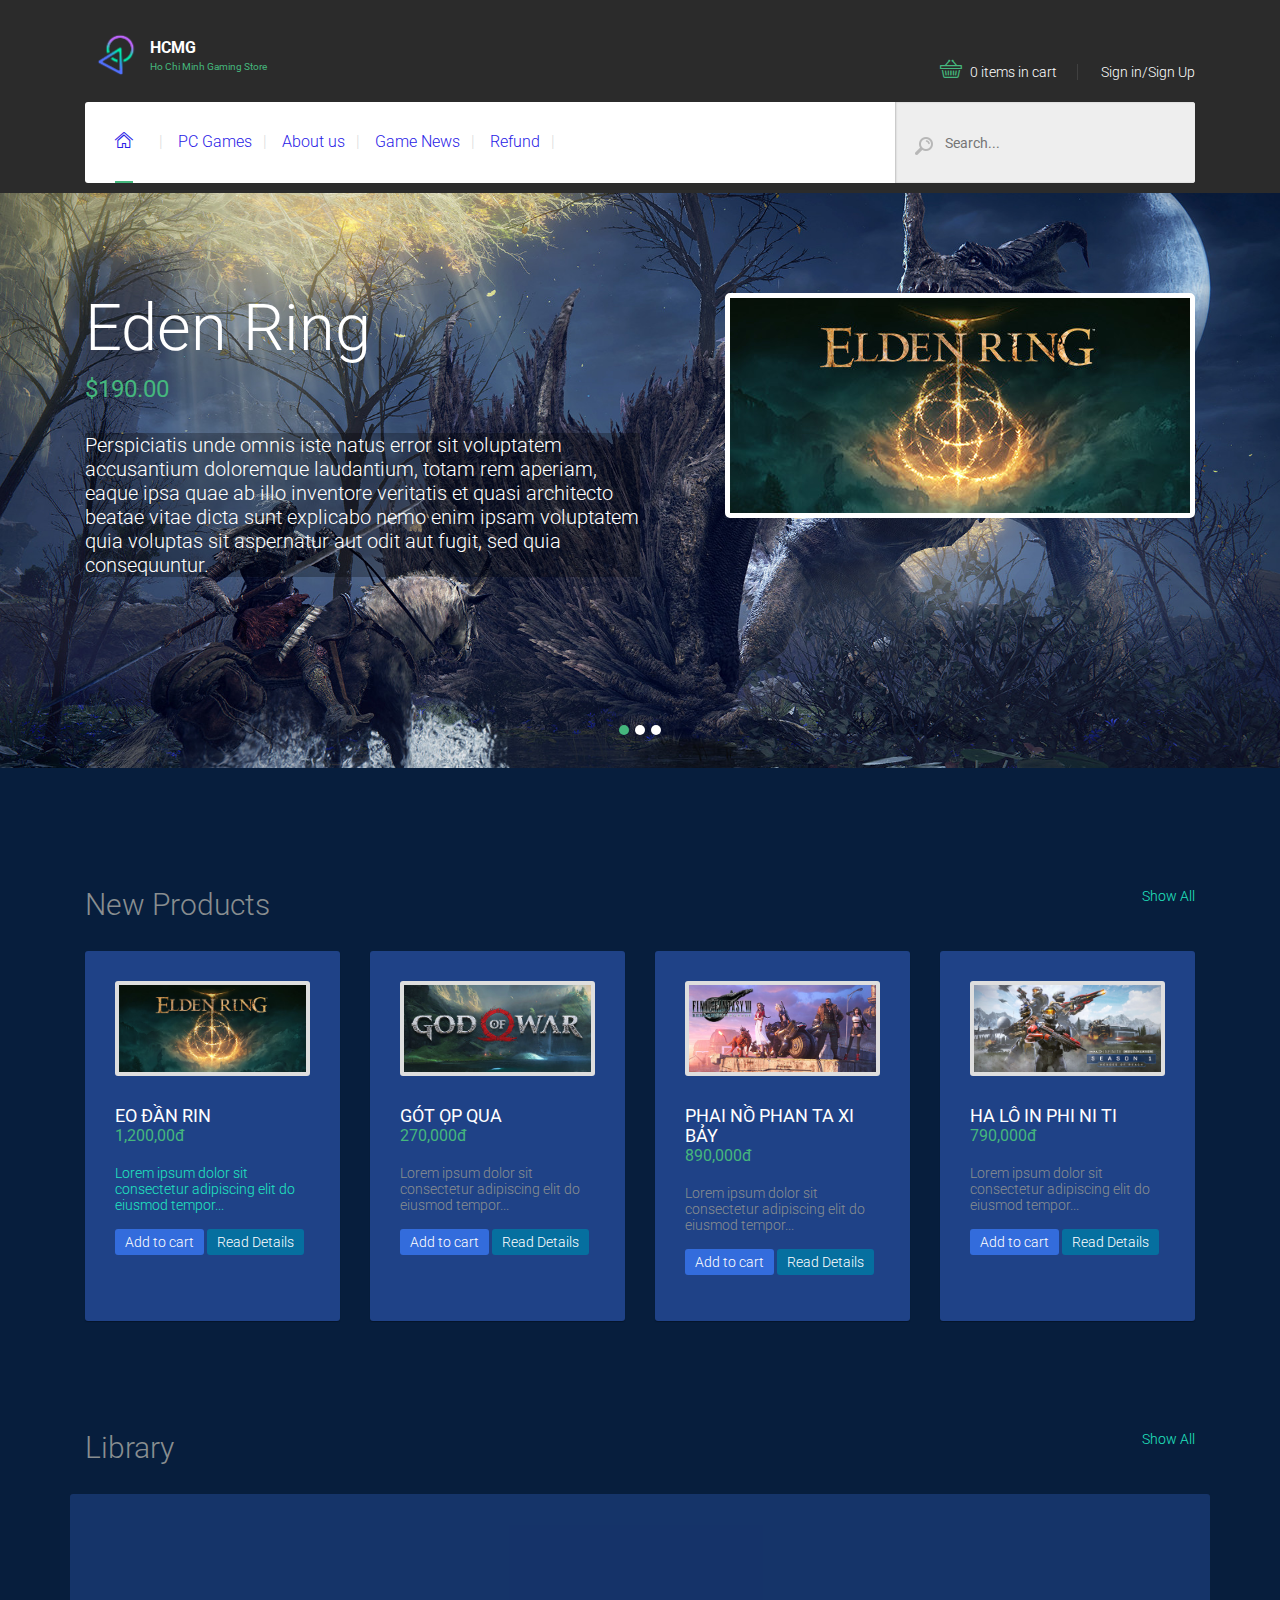
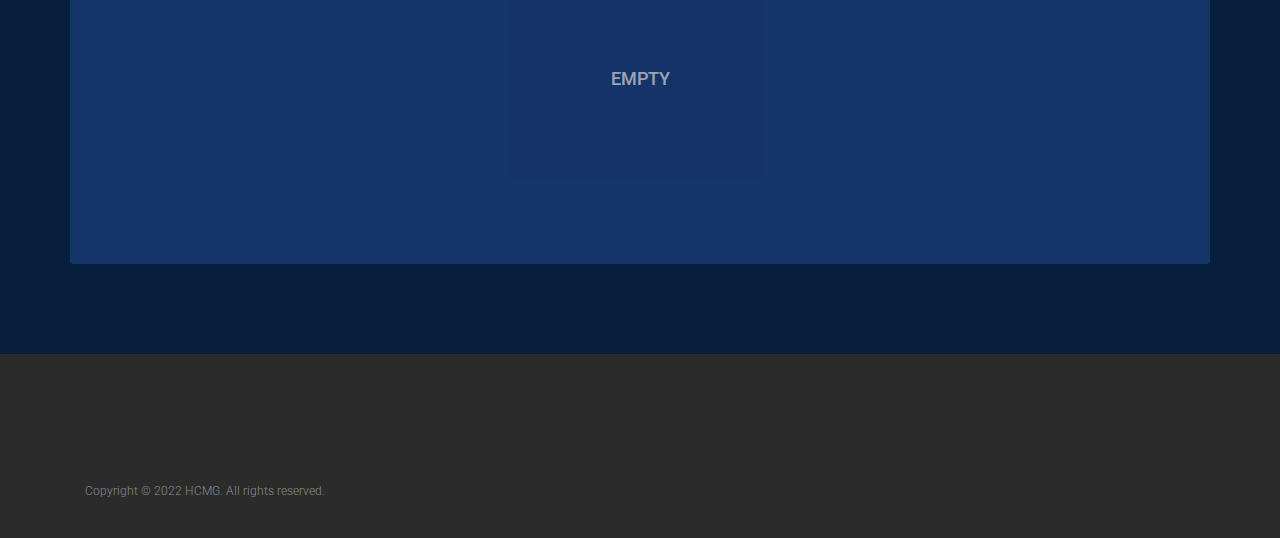
==== commit eaeccab0: "change footer" ====
--- a/index_edited.html
+++ b/index_edited.html
@@ -261,62 +261,8 @@
 
 		<div class="site-footer">
 			<div class="container">
-				<div class="row">
-					<div class="col-md-2">
-						<div class="widget">
-							<h3 class="widget-title">Information</h3>
-							<ul class="no-bullet">
-								<li><a href="#">Site map</a></li>
-								<li><a href="about-us.html">About us</a></li>
-								<li><a href="#">FAQ</a></li>
-								<li><a href="#">Privacy Policy</a></li>
-								<li><a href="#">Contact</a></li>
-							</ul>
-						</div> <!-- .widget -->
-					</div> <!-- column -->
-					<div class="col-md-2">
-						<div class="widget">
-							<h3 class="widget-title">Consumer Service</h3>
-							<ul class="no-bullet">
-								<li><a href="#">Secure</a></li>
-								<li><a href="#">Shipping &amp; Returns</a></li>
-								<li><a href="#">Shipping</a></li>
-								<li><a href="#">Orders &amp; Returns</a></li>
-								<li><a href="#">Group Sales</a></li>
-							</ul>
-						</div> <!-- .widget -->
-					</div> <!-- column -->
-					<div class="col-md-2">
-						<div class="widget">
-							<h3 class="widget-title">My Account</h3>
-							<ul class="no-bullet">
-								<li><a href="#">Login/Register</a></li>
-								<li><a href="#">Settings</a></li>
-								<li><a href="#">Cart</a></li>
-								<li><a href="#">Order Tracking</a></li>
-								<li><a href="#">Logout</a></li>
-							</ul>
-						</div> <!-- .widget -->
-					</div> <!-- column -->
-					<div class="col-md-6">
-						<div class="widget">
-							<h3 class="widget-title">Join our newsletter</h3>
-							<form action="#" class="newsletter-form">
-								<input type="text" placeholder="Enter your email...">
-								<input type="submit" value="Subsribe">
-							</form>
-						</div> <!-- .widget -->
-					</div> <!-- column -->
-				</div><!-- .row -->
-
 				<div class="colophon">
-					<div class="copy">Copyright 2022 HCMG. All rights reserved.</div>
-					<div class="social-links square">
-						<a href="#"><i class="fa fa-facebook"></i></a>
-						<a href="#"><i class="fa fa-twitter"></i></a>
-						<a href="#"><i class="fa fa-google-plus"></i></a>
-						<a href="#"><i class="fa fa-pinterest"></i></a>
-					</div> <!-- .social-links -->
+					<div class="copy">Copyright &copy; 2022 HCMG. All rights reserved.</div>
 				</div> <!-- .colophon -->
 			</div> <!-- .container -->
 		</div> <!-- .site-footer -->
--- a/style.css
+++ b/style.css
@@ -3043,7 +3043,7 @@
  */
 .site-footer {
   background-color: #2b2b2b;
-  padding: 50px 0;
+  padding: 40px 0;
   font-size: 12px;
   font-size: 0.8571428571em;
 }
